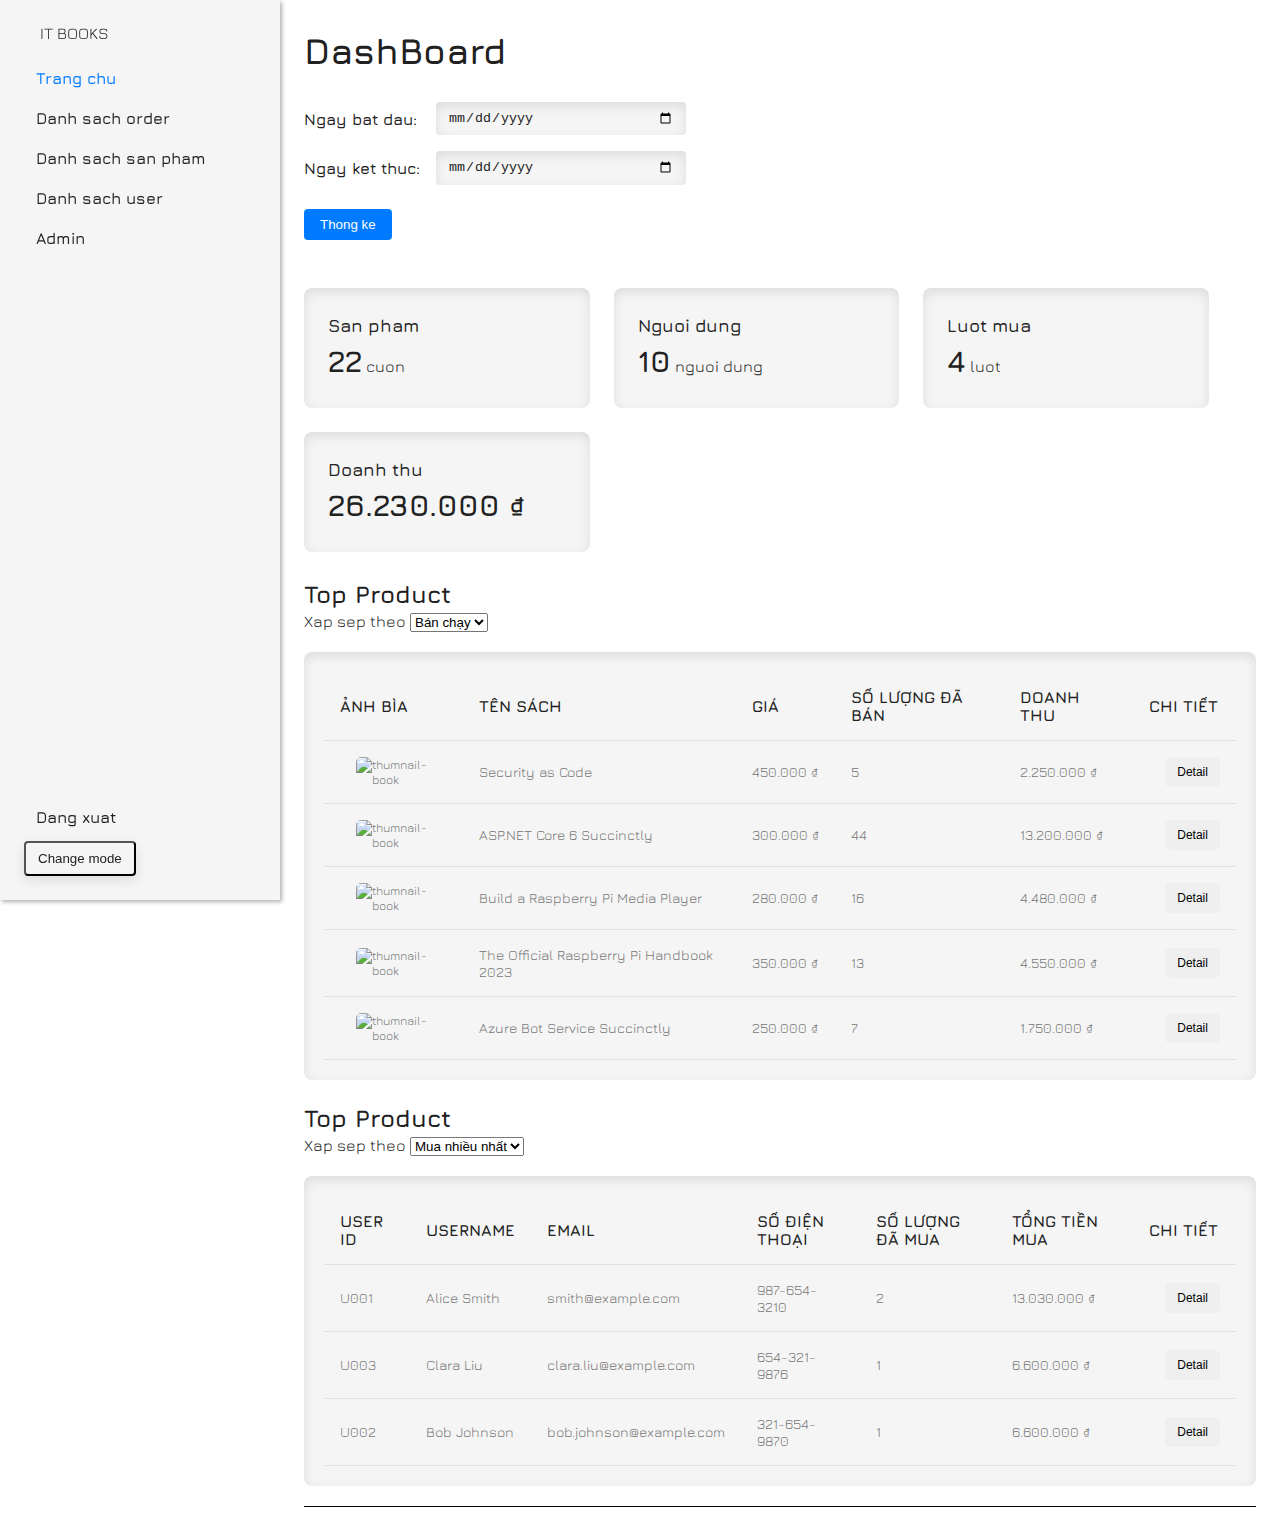
==== admin/admin.html @ 750b983a "init-code" ====
<!DOCTYPE html>
<html lang="en">
  <head>
    <meta charset="UTF-8" />
    <meta name="viewport" content="width=device-width, initial-scale=1.0" />
    <link
      rel="stylesheet"
      href="https://unicons.iconscout.com/release/v4.0.8/css/solid.css"
    />
    <link
      rel="stylesheet"
      href="https://unicons.iconscout.com/release/v4.0.8/css/line.css"
    />
    <link rel="stylesheet" href="../css/base.css" />
    <link rel="stylesheet" href="../css/admin.css" />
    <title>Document</title>
  </head>
  <body>
    <!-- ==================== APP START ==================== -->
    <div id="app">
      <div class="bg-overlay"></div>
      <!-- ==================== HEADER START ==================== -->
      <header id="header">
        <img src="../images/logo.png" alt="logo" />
        <button class="menu__btn">
          <i class="uis uis-bars"></i>
        </button>
      </header>
      <!-- ==================== HEADER END ==================== -->
      <!-- ==================== SIDEBAR START ==================== -->
      <div id="sidebar">
        <button class="close__menu">
          <i class="uis uis-multiply"></i>
        </button>
        <div id="sidebar__top">
          <div class="logo">
            <i class="uis uis-bars icon" id="btn__nav"></i>
            <span> IT BOOKS </span>
          </div>
          <ul class="nav">
            <li class="nav__link active__menu" data-page="home">
              <i class="uis uis-house-user icon"></i>
              <span class="h6-medium">Trang chu</span>
            </li>
            <li class="nav__link" data-page="order">
              <i class="uis uis-analytics icon"></i>
              <span class="h6-medium">Danh sach order</span>
            </li>
            <li class="nav__link" data-page="warehouse">
              <i class="uis uis-analytics icon"></i>
              <span class="h6-medium">Danh sach san pham</span>
            </li>
            <li class="nav__link" data-page="users">
              <i class="uis uis-analytics icon"></i>
              <span class="h6-medium">Danh sach user</span>
            </li>
            <li class="nav__link" data-page="admin">
              <i class="uis uis-analytics icon"></i>
              <span class="h6-medium">Admin</span>
            </li>
          </ul>
        </div>
        <div id="sidebar__bottom">
          <div id="logout" onclick="handleLogout()">
            <i class="uis uis-signout icon"></i>
            <span class="h6-medium">Dang xuat</span>
          </div>
          <button id="btn__mode">Change mode</button>
        </div>
      </div>
      <!-- ==================== SIDEBAR END ==================== -->
      <!-- ==================== CONTENT START ==================== -->
      <main id="content">
        <section class="page page__show" id="home">
          <h1 class="heading h1-bold">DashBoard</h1>
          <div class="time">
            <div class="input__date body-1">
              <label for="date__start">Ngay bat dau:</label>
              <input type="date" id="date__start" />
            </div>
            <div class="input__date body-1">
              <label for="date__end">Ngay ket thuc:</label>
              <input type="date" id="date__end" />
            </div>
            <button id="btn__stats" onclick="handleStats()">Thong ke</button>
          </div>
          <ul class="stats">
            <li class="stats__item" id="stats__product">
              <div class="bg__hover"></div>
              <p class="type h5-meidum">San pham</p>
              <span class="quantity h2-bold">9000</span>
              <span>cuon</span>
            </li>
            <li class="stats__item" id="stats__user">
              <div class="bg__hover"></div>
              <p class="type h5-meidum">Nguoi dung</p>
              <span class="quantity h2-bold">3000</span>
              <span>nguoi dung</span>
            </li>
            <li class="stats__item" id="stats__order">
              <div class="bg__hover"></div>
              <p class="type h5-meidum">Luot mua</p>
              <span class="quantity h2-bold">10000</span>
              <span>luot</span>
            </li>
            <li class="stats__item" id="stats__incom">
              <div class="bg__hover"></div>
              <p class="type h5-meidum">Doanh thu</p>
              <span class="quantity h2-bold"></span>
            </li>
          </ul>
          <div class="top__product">
            <h4 class="stats__heading h3-semi-bold">Top Product</h4>
            <div class="condition__compare">
              <label for="product__condition">Xap sep theo</label>
              <select name="product__condition" id="product__condition">
                <option value="buy__max">Bán chạy</option>
                <option value="buy__min">Bán ế</option>
              </select>
            </div>
            <div id="statistics__product" class="table__container">
              <table class="table">
                <thead class="table__head">
                  <tr class="table__row">
                    <th class="table__col">Ảnh bìa</th>
                    <th class="table__col">Tên sách</th>
                    <th class="table__col">Giá</th>
                    <th class="table__col">Số lượng đã bán</th>
                    <th class="table__col">Doanh thu</th>
                    <th class="table__col">Chi tiết</th>
                  </tr>
                </thead>
                <tbody class="table__body"></tbody>
              </table>
            </div>
          </div>
          <div class="top__user">
            <h4 class="stats__heading h3-semi-bold">Top Product</h4>
            <div class="user__compare">
              <label for="user__condition">Xap sep theo</label>
              <select name="user__condition" id="user__condition">
                <option value="buy__max">Mua nhiều nhất</option>
                <option value="buy__min">Mua ít nhất</option>
              </select>
            </div>
            <div id="statistics__user" class="table__container">
              <table class="table" id="table__user__top">
                <thead class="table__head">
                  <tr class="table__row">
                    <th class="table__col">User ID</th>
                    <th class="table__col">UserName</th>
                    <th class="table__col">Email</th>
                    <th class="table__col">Số điện thoại</th>
                    <th class="table__col">Số lượng đã mua</th>
                    <th class="table__col">Tổng tiền mua</th>
                    <th class="table__col">Chi tiết</th>
                  </tr>
                </thead>
                <tbody class="table__body"></tbody>
              </table>
            </div>
          </div>
          <!-- Modal List order -->
          <div class="box-overlay" id="product__stats__detail">
            <div class="box-model">
              <div class="box-container" id="product__stats__modal">
                <div class="content">
                  <div class="model__heading" id="order__heading">
                    <h2 class="model__heading h2-bold">Product Stats Detail</h2>
                    <button class="btn__close" id="order__close">
                      <i
                        class="uil uil-multiply body-1"
                        onclick="handleCloseProductStatsModal()"
                      ></i>
                    </button>
                  </div>
                  <div class="modal__form" id="product__stats__form">
                    <div>
                      <strong>ProductID:</strong
                      ><span id="product__stats__id"></span>
                    </div>
                    <div>
                      <strong>Tên sách: </strong
                      ><span id="product__stats__title"></span>
                    </div>

                    <div>
                      <strong>Đã bán:</strong>
                      <span id="product__stats__bought"></span>
                    </div>
                    <div>
                      <strong>Doanh thu:</strong>
                      <span id="product__stats__income"></span>
                    </div>
                    <div id="list__order">
                      <strong>List Order:</strong>
                      <div id="order__product" class="table__container">
                        <table class="table">
                          <thead class="table__head">
                            <tr class="table__row">
                              <th class="table__col">OrderID</th>
                              <th class="table__col">ProductID</th>
                              <th class="table__col">UserID</th>
                              <th class="table__col">Quantity</th>
                              <th class="table__col">Thành Tiền</th>
                            </tr>
                          </thead>
                          <tbody
                            class="table__body"
                            id="order__product__table"
                          ></tbody>
                        </table>
                      </div>
                    </div>
                  </div>
                </div>
              </div>
            </div>
          </div>

          <!-- Modal List order -->
          <div class="box-overlay" id="user__stats__detail">
            <div class="box-model">
              <div class="box-container" id="user__stats__modal">
                <div class="content">
                  <div class="model__heading" id="order__heading">
                    <h2 class="model__heading h2-bold">List Order Of User</h2>
                    <button class="btn__close" id="order__close">
                      <i
                        class="uil uil-multiply body-1"
                        onclick="handleCloseUserStatsModal()"
                      ></i>
                    </button>
                  </div>
                  <div id="order__user" class="table__container">
                    <table class="table">
                      <thead class="table__head">
                        <tr class="table__row">
                          <th class="table__col">OrderID</th>
                          <th class="table__col">ProductID</th>
                          <th class="table__col">UserID</th>
                          <th class="table__col">Quantity</th>
                          <th class="table__col">Thành Tiền</th>
                        </tr>
                      </thead>
                      <tbody
                        class="table__body"
                        id="order__user__table"
                      ></tbody>
                    </table>
                  </div>
                </div>
              </div>
            </div>
          </div>
        </section>
        <section class="page" id="order">
          <h1 class="heading h1-bold">Danh sach order</h1>
          <div id="order__actions" class="actions__component">
            <div class="action__search" id="order__search">
              <input type="text" placeholder="Nhap ten khach hang can search" />
              <button class="btn__search">
                <i class="uis uis-signout icon"></i>
              </button>
            </div>
          </div>
          <div id="order__filter">
            <button class="btn__filter">
              <i class="uil uil-filter"></i>
              <span class="body-2">filter</span>
            </button>
          </div>
          <div id="order__list" class="table__container">
            <table id="order__table" class="table">
              <thead class="table__head">
                <tr class="table__row">
                  <th class="table__col">Order</th>
                  <th class="table__col">Created</th>
                  <th class="table__col">From Vendor</th>
                  <th class="table__col">Status</th>
                  <th class="table__col">Action</th>
                  <th class="table__col">Submit/Cancel</th>
                </tr>
              </thead>
              <tbody class="table__body"></tbody>
            </table>
          </div>
          <!-- ORDER DETAIL -->
          <div class="box-overlay" id="order__modal">
            <div class="box-model">
              <div class="box-container" id="order__container">
                <div class="content">
                  <div class="model__heading" id="order__heading">
                    <h2 class="model__heading h2-bold">Order Detail</h2>
                    <button class="btn__close" id="order__close">
                      <i
                        class="uil uil-multiply body-1"
                        onclick="handleCloseOrderModal()"
                      ></i>
                    </button>
                  </div>
                  <div class="modal__form" id="order__form">
                    <div>
                      <strong>Order ID:</strong><span id="order__id"></span>
                    </div>
                    <div>
                      <strong>User ID:</strong><span id="user__id"></span>
                    </div>
                    <div>
                      <strong>From Vendor:</strong>
                      <span id="from__vendor"></span>
                    </div>
                    <div>
                      <strong>Status:</strong>
                      <select name="order__status" id="order__status">
                        <option value="Completed">Completed</option>
                        <option value="Pending">Pending</option>
                        <option value="Reject">Reject</option>
                      </select>
                    </div>
                    <div id="list__product">
                      <strong>List Product:</strong>
                      <ul class="list__product"></ul>
                    </div>
                    <div>
                      <strong>Tổng tiền</strong>
                      <p id="total__money"></p>
                    </div>
                    <div class="modal__submit">
                      <button class="btn__submit" onclick="submitUpdateOrder()">
                        Submit
                      </button>
                      <button
                        class="btn__submit"
                        onclick="handleCloseOrderModal()"
                      >
                        Cancel
                      </button>
                    </div>
                  </div>
                </div>
              </div>
            </div>
          </div>

          <!-- ORDER FILTER -->
          <div class="box-overlay" id="filter__modal">
            <div class="box-model">
              <div class="box-container">
                <div class="content">
                  <div class="model__heading" id="filter__heading">
                    <h2 class="model__heading h2-bold" id="filter__heading">
                      Order Filter
                    </h2>
                    <button class="btn__close" id="filter__close">
                      <i class="uil uil-multiply body-1"></i>
                    </button>
                  </div>
                  <div class="modal__form" id="filter__form">
                    <div class="modal__filter">
                      <label for="date__start">Date Start</label>
                      <input type="date" name="date__start" id="date__start" />
                    </div>
                    <div class="modal__filter">
                      <label for="date__end">Date End</label>
                      <input type="date" name="date__end" id="date__end" />
                    </div>
                    <div class="modal__filter">
                      <label for="order__address">Address</label>
                      <input
                        type="text"
                        name="order__address"
                        id="order__address"
                      />
                    </div>
                    <div class="modal__filter">
                      <label for="status__order">Status</label>
                      <select id="status__order">
                        <option value="Pending">Pending</option>
                        <option value="Complete">Complete</option>
                        <option value="Reject">Reject</option>
                      </select>
                    </div>
                  </div>
                  <div class="modal__submit">
                    <button
                      class="btn__submit body-2"
                      id="filter__submit"
                      onclick="handleOrderFilter()"
                    >
                      Submit
                    </button>
                    <button class="btn__submit body-2" id="filter__cancel">
                      Cancel
                    </button>
                  </div>
                </div>
              </div>
            </div>
          </div>

          <!-- ORDER ADD -->
          <!-- <div class="box-overlay" id="order__modal__add">
            <div class="box-model">
              <div class="box-container">
                <div class="content">
                  <div class="model__heading" id="filter__heading">
                    <h2 class="model__heading h2-bold" id="filter__heading">
                      Order Add
                    </h2>
                    <button class="btn__close" id="filter__close">
                      <i class="uil uil-multiply body-1"></i>
                    </button>
                  </div>
                  <div class="modal__submit">
                    <button
                      class="btn__submit body-2"
                      id="filter__submit"
                      onclick="handleOrderFilter()"
                    >
                      Submit
                    </button>
                    <button class="btn__submit body-2" id="filter__cancel">
                      Cancel
                    </button>
                  </div>
                </div>
              </div>
            </div>
          </div> -->
        </section>
        <section class="page" id="warehouse">
          <h1 class="heading h1-bold">Danh sach san pham</h1>
          <div id="warehouse__actions" class="actions__component">
            <div class="action__search" id="warehouse__search">
              <input type="text" placeholder="Nhap ten khach hang can search" />
              <button class="btn__search">
                <i class="uis uis-signout icon"></i>
              </button>
            </div>
            <div class="action__add" id="warehouse__add">
              <button
                class="btn__add body-2"
                onclick="handleOpenProductModalAdd()"
              >
                Them San pham +
              </button>
            </div>
          </div>
          <div id="warehouse__list" class="table__container">
            <table class="table">
              <thead class="table__head">
                <tr class="table__row">
                  <th class="table__col">Thumbnail</th>
                  <th class="table__col">Name</th>
                  <th class="table__col">Status</th>
                  <th class="table__col">Price</th>
                  <th class="table__col">Create at</th>
                  <th class="table__col">Action</th>
                </tr>
              </thead>
              <tbody class="table__body" id="warehouse__book"></tbody>
            </table>
          </div>
          <!-- Model Product Detail -->
          <div class="box-overlay" id="product__modal">
            <div class="box-model">
              <div class="box-container">
                <div class="content">
                  <div class="model__heading" id="product__heading">
                    <h2 class="model__heading h2-bold">Product detail</h2>
                    <button class="btn__close" id="product__close">
                      <i
                        class="uil uil-multiply body-1"
                        onclick="handleCloseProductModelDetail()"
                      ></i>
                    </button>
                  </div>
                  <div class="modal__form" id="product__form">
                    <div>
                      <strong>Book ID:</strong><span id="product__id"></span>
                    </div>
                    <div>
                      <strong>Title:</strong>
                      <input type="text" id="product__name" />
                    </div>
                    <div>
                      <strong>Price:</strong>
                      <input type="number" step="10000" id="product__price" />
                    </div>
                    <div>
                      <strong>Language:</strong>
                      <input type="text" id="product__language" />
                    </div>
                    <div>
                      <strong>Description:</strong>
                      <textarea
                        type="text"
                        id="product__description"
                        rows="5"
                        cols="35"
                      ></textarea>
                    </div>
                    <div>
                      <strong>Subject:</strong>
                      <input type="text" id="product__subject" />
                    </div>
                    <div>
                      <strong>Publication date :</strong>
                      <input type="date" id="product__publish" />
                    </div>
                    <div>
                      <strong>In stock:</strong>
                      <input type="number" id="product__stock" min="0" />
                    </div>
                    <div>
                      <strong>Created At:</strong>
                      <span id="product__created"></span>
                    </div>
                    <div class="modal__submit">
                      <button
                        class="btn__submit"
                        onclick="submitUpdateProduct()"
                      >
                        Submit
                      </button>
                      <button
                        class="btn__submit"
                        onclick="handleCloseProductModelDetail()"
                      >
                        Cancel
                      </button>
                    </div>
                  </div>
                </div>
              </div>
            </div>
          </div>

          <!-- Modal Add Product -->
          <div class="box-overlay" id="product__modal--add">
            <div class="box-model">
              <div class="box-container">
                <div class="content">
                  <div class="model__heading" id="product__heading">
                    <h2 class="model__heading h2-bold">Add new product</h2>
                    <button class="btn__close" id="product__close">
                      <i
                        class="uil uil-multiply body-1"
                        onclick="handleCloseProductModalAdd()"
                      ></i>
                    </button>
                  </div>
                  <div class="modal__form" id="product__form">
                    <div>
                      <strong>Images:</strong>
                      <input
                        type="file"
                        placeholder="Nhap productID"
                        id="product__img--add"
                      />
                    </div>
                    <div>
                      <strong>Title:</strong>
                      <input type="text" id="product__name--add" />
                    </div>
                    <div>
                      <strong>Price:</strong>
                      <input
                        type="number"
                        step="10000"
                        id="product__price--add"
                      />
                    </div>
                    <div>
                      <strong>Language:</strong>
                      <input type="text" id="product__language--add" />
                    </div>
                    <div>
                      <strong>Author:</strong>
                      <input type="text" id="product__author--add" />
                    </div>
                    <div>
                      <strong>Description:</strong>
                      <input type="text" id="product__description--add" />
                    </div>
                    <div>
                      <strong>Pages:</strong>
                      <input type="text" id="product__pages--add" />
                    </div>
                    <div>
                      <strong>Subject:</strong>
                      <input type="text" id="product__subject--add" />
                    </div>
                    <div>
                      <strong>Publication date :</strong>
                      <input type="date" id="product__publish--add" />
                    </div>
                    <div>
                      <strong>Genre:</strong>
                      <input type="text" id="product__genre--add" />
                    </div>
                    <div>
                      <strong>In stock:</strong>
                      <input type="number" id="product__stock--add" min="0" />
                    </div>
                    <div class="modal__submit">
                      <button class="btn__submit" onclick="submitNewProduct()">
                        Submit
                      </button>
                      <button
                        class="btn__submit"
                        onclick="handleCloseProductModalAdd()"
                      >
                        Cancel
                      </button>
                    </div>
                  </div>
                </div>
              </div>
            </div>
          </div>
        </section>
        <section class="page" id="users">
          <h1 class="heading h1-bold">Danh sach user</h1>
          <div id="users__actions" class="actions__component">
            <div class="action__search" id="users__search">
              <input type="text" placeholder="Nhap ten khach hang can search" />
              <button class="btn__search">
                <i class="uis uis-signout icon"></i>
              </button>
            </div>
            <div
              class="action__add"
              id="users__add"
              onclick="handleOpenUserModalAdd()"
            >
              <button class="btn__add body-2">Them nguoi dung +</button>
            </div>
          </div>
          <div class="table__container" id="user__list">
            <table id="user__table" class="table">
              <thead class="table__head">
                <tr class="table__row">
                  <th class="table__col">User ID</th>
                  <th class="table__col">Name</th>
                  <th class="table__col">Phone Number</th>
                  <th class="table__col">Address</th>
                  <th class="table__col">Status</th>
                  <th class="table__col">Action</th>
                </tr>
              </thead>
              <tbody class="table__body"></tbody>
            </table>
          </div>
          <!-- Modal User Detail -->
          <div class="box-overlay" id="user__modal">
            <div class="box-model">
              <div class="box-container">
                <div class="content">
                  <div class="model__heading" id="user__heading">
                    <h2 class="model__heading h2-bold" id="user__heading">
                      User Update
                    </h2>
                    <button class="btn__close" id="user__close">
                      <i
                        class="uil uil-multiply body-1"
                        onclick="handleCloseUserModal()"
                      ></i>
                    </button>
                  </div>
                  <div class="modal__form" id="user__form">
                    <div>
                      <strong>Name:</strong>
                      <input type="text" id="user__name" />
                    </div>
                    <div>
                      <strong>Phone Number:</strong>
                      <input type="text" id="user__phone" />
                    </div>
                    <div>
                      <strong>Email:</strong>
                      <input type="text" id="user__email" />
                    </div>
                    <div>
                      <strong>Address:</strong>
                      <input type="text" id="user__address" />
                    </div>
                    <div>
                      <strong>Account Creation Date:</strong>
                      <span id="user__created"></span>
                    </div>
                    <div>
                      <strong>Number of Orders:</strong>
                      <span id="user__orders"></span>
                    </div>
                    <div class="modal__submit">
                      <button class="btn__submit" onclick="submitUpdate()">
                        Submit
                      </button>
                      <button
                        class="btn__submit"
                        onclick="handleCloseUserModal()"
                      >
                        Cancel
                      </button>
                    </div>
                  </div>
                </div>
              </div>
            </div>
          </div>
          <!-- Modal User Add -->
          <div class="box-overlay" id="user__modal__add">
            <div class="box-model">
              <div class="box-container">
                <div class="content">
                  <div class="model__heading" id="user__heading__add">
                    <h2 class="model__heading h2-bold">User Update</h2>
                    <button class="btn__close" id="user__close__add">
                      <i
                        class="uil uil-multiply body-1"
                        onclick="handleCloseUserModalAdd()"
                      ></i>
                    </button>
                  </div>
                  <div class="modal__form" id="user__form__add">
                    <div>
                      <strong>Name:</strong>
                      <input type="text" id="user__name__add" />
                    </div>
                    <div>
                      <strong>Phone Number:</strong>
                      <input type="text" id="user__phone__add" />
                    </div>
                    <div>
                      <strong>Email:</strong>
                      <input type="text" id="user__email__add" />
                    </div>
                    <div>
                      <strong>Password:</strong>
                      <input type="password" id="user__email__add" />
                    </div>
                    <div>
                      <strong>Address:</strong>
                      <input type="text" id="user__address__add" />
                    </div>
                    <div class="modal__submit">
                      <button class="btn__submit" onclick="createNewUser()">
                        Submit
                      </button>
                      <button
                        class="btn__submit"
                        onclick="handleCloseUserModal()"
                      >
                        Cancel
                      </button>
                    </div>
                  </div>
                </div>
              </div>
            </div>
          </div>
        </section>
        <section class="page" id="admin">
          <div class="info__admin">
            <h1 class="heading__admin">Thong tin admin</h1>
            <div class="info__field">
              <label for="admin__name">Name</label>
              <input type="text" id="admin__name" />
            </div>
            <div class="info__field">
              <label for="admin__email">Email</label>
              <input type="text" id="admin__email" />
            </div>
            <div class="info__field">
              <label for="admin__address">Address</label>
              <input type="text" id="admin__address" />
            </div>
            <div class="info__field">
              <label for="admin__password">Password</label>
              <input type="text" id="admin__password" />
            </div>
          </div>
        </section>
      </main>
      <!-- ==================== CONTENT END ==================== -->
    </div>
    <!-- ==================== APP END ==================== -->
    <script src="../js/admin.js"></script>
  </body>
</html>
---- css/base.css ----
/* ------------ IMPORT FONT ---------- */
@import url("https://fonts.googleapis.com/css2?family=Jura:wght@300..700&display=swap");

/* ------------ RESET CSS ---------- */
* {
  margin: 0;
  padding: 0;
  box-sizing: border-box;
}

/* ------------ DEFINED GLOBAL VARIABLE ---------- */
:root {
  /* Color */
  --priamry-color: #007bff;
  --secondary-color: #ffb74d;
  --main-background: #ffffff;
  --suface-background: #f5f5f5;
  --bg-overlay: rgba(0, 0, 0, 0.3);
  /* Text */
  --text-primary-color: #212121;
  --text-secondary-color: #757575;
  /* Button */
  --button-text-color: #ffffff;
  --button-color: #007bff;
  /* Spacing */
  --gap-base: 24px;
  --gap-xs: 8px;
  --gap-sm: 12px;
  --gap-lg: 16px;
  --gap-xl: 20px;
  /* Size */
  --max-width: 1180px;
  /* Border */
  --border-color: #e0e0e0;

  --shadown: 0 4 4 0 rgba(0, 0, 0, 0.3);
  --shadown-table: 0px 4px 12px rgba(0, 0, 0, 0.1);
  --shadown-card: 0px 4px 12px rgba(0, 0, 0, 0.1);
  --header: rgb(253, 168, 182);
}

.dark {
  --priamry-color: #0056b3;
  --secondary-color: #f57c00;
  --main-background: #121212;
  --suface-background: #1e1e1e;
  --bg-overlay: rgba(255, 255, 255, 0.3);
  --text-primary-color: #e0e0e0;
  --text-secondary-color: #bdbdbd;
  --button-color: #007bff;
  /* Border */
  --border-color: #383838;
  --shadown-card: 0px 4px 12px rgba(255, 255, 255, 0.1);
  --header: rgb(207, 55, 80);
}

/* ------------ BASE CSS FOR WEBSITE ---------- */
body {
  font-family: "Jura", sans-serif;
  font-optical-sizing: auto;
  font-weight: 400;
  font-style: normal;
}

/* ------------ DEFINED GLOBAL CLASS ---------- */

/* 
  Font weight
  bold: 800
  semi-bold: 700
  medium: 600
  regular: 500
  light: 400
*/

.title-bold {
  font-size: 48px;
  line-height: 72px;
  letter-spacing: 0;
  font-weight: 800;
}

.h1-bold {
  font-size: 36px;
  line-height: 54px;
  letter-spacing: 0;
  font-weight: 800;
}

.h2-bold {
  font-size: 30px;
  line-height: 45px;
  letter-spacing: 0;
  font-weight: 800;
}

.h3-semi-bold {
  font-size: 24px;
  line-height: 36px;
  letter-spacing: 0;
  font-weight: 700;
}

.h4-semi-bold {
  font-size: 20px;
  line-height: 30px;
  letter-spacing: 0;
  font-weight: 700;
}

.h5-meidum {
  font-size: 18px;
  line-height: 27px;
  letter-spacing: 0;
  font-weight: 600;
}

.h6-medium {
  font-size: 16px;
  line-height: 24px;
  letter-spacing: 0;
  font-weight: 600;
}

.body-1 {
  font-size: 16px;
  line-height: 24px;
  letter-spacing: 0;
  font-weight: 600;
}

.body-2 {
  font-size: 14px;
  line-height: 21px;
  letter-spacing: 0;
  font-weight: 600;
}

.subtitle-1 {
  font-size: 14px;
  line-height: 21px;
  letter-spacing: 0;
  font-weight: 600;
}

.subtitle-2 {
  font-size: 12px;
  line-height: 18px;
  letter-spacing: 0;
  font-weight: 600;
}

.caption-1 {
  font-size: 12px;
  line-height: 18px;
  letter-spacing: 0;
  font-weight: 500;
}

.caption-2 {
  font-size: 10px;
  line-height: 15px;
  letter-spacing: 0;
  font-weight: 500;
}
---- css/admin.css ----
/* ------------ STYLE CSS OF ADMIN PAGE ---------- */
#app {
  width: 100%;
  background-color: var(--main-background);
}

#app .bg-overlay {
  width: 100vw;
  height: 100vh;
  background: rgba(0, 0, 0, 0.2);
  position: fixed;
  top: 0;
  left: 0;
  right: 0;
  bottom: 0;
  z-index: 30;
  display: none;
}

/* ------------ STYLE CSS OF SIDEBAR ---------- */
#header {
  display: none;
  height: 60px;
  width: 100%;
  position: fixed;
  top: 0;
  left: 0;
  background-color: var(--main-background);
  box-shadow: var(--shadown-card);
  padding: 12px;
  justify-content: space-between;
  align-items: center;
  z-index: 20;
}

#header img {
  height: 100px;
  object-fit: cover;
}

#header .menu__btn {
  height: 100%;
  border: none;
  outline: none;
  display: flex;
  justify-content: center;
  align-items: center;
  background-color: transparent;
  width: 60px;
  cursor: pointer;
}

#header .menu__btn i {
  font-size: 30px;
}
/* ------------ STYLE CSS OF SIDEBAR ---------- */
#app #sidebar {
  width: 280px;
  height: 100vh;
  background-color: var(--suface-background);
  position: fixed;
  top: 0;
  bottom: 0;
  left: 0;
  box-shadow: 2px 2px 4px 0 rgba(0, 0, 0, 0.3);
  padding: var(--gap-base);
  overflow: hidden;
  transition: all 0.3s linear;
  white-space: nowrap;
  display: flex;
  flex-direction: column;
  justify-content: space-between;
  z-index: 40;
}

#sidebar .close__menu {
  width: 60px;
  height: 60px;
  position: absolute;
  top: 0;
  right: 0;
  display: none;
  justify-content: center;
  align-items: center;
  background: transparent;
  font-size: 25px;
  border: none;
  outline: none;
  color: var(--text-primary-color);
}

#sidebar #sidebar__top .logo {
  display: flex;
  justify-content: start;
  align-items: center;
  flex-wrap: nowrap;
  gap: var(--gap-lg);
  margin-bottom: var(--gap-base);
  overflow: hidden;
}

#sidebar #sidebar__top .logo span {
  color: var(--text-primary-color);
}

#sidebar #sidebar__top .logo i {
  font-size: 30px;
  cursor: pointer;
}

#sidebar #sidebar__top .nav {
  list-style: none;
}

#sidebar #sidebar__top .nav .nav__link {
  cursor: pointer;
  margin-bottom: var(--gap-lg);
  display: flex;
  justify-content: start;
  align-items: end;
  gap: var(--gap-sm);
  flex-wrap: nowrap;
  overflow: hidden;
  color: var(--text-primary-color);
}

#sidebar #sidebar__top .nav .nav__link:hover {
  color: var(--priamry-color);
  font-weight: 900;
}

#logout {
  display: flex;
  justify-items: start;
  align-items: center;
  gap: 12px;
  cursor: pointer;
  margin-bottom: 12px;
  color: var(--text-primary-color);
}

#btn__mode {
  padding: 8px 12px;
  color: var(--text-primary-color);
  cursor: pointer;
  border-radius: 4px;
  background-color: var(--suface-background);
  box-shadow: var(--shadown-card);
}

/* #sidebar #sidebar__top .nav .nav__link span {
  color: var(--text-primary-color);
} */

/* ------------ STYLE CSS OF CONTENT ---------- */
#app #content {
  margin-left: 280px;
  width: calc(100% - 280px);
  padding: var(--gap-base);
  transition: all 0.3s linear;
  background-color: var(--main-background);
}

#content .page {
  width: 100%;
  min-height: calc(100vh - var(--gap-base));
  height: max-content;
  border-bottom: 1px solid #000;
  display: none;
}

/* --------- SECTION HOME CSS ---------- */
#content #home {
}

#home .time .input__date {
  display: flex;
  justify-content: start;
  align-items: center;
  height: max-content;
}

#home .time .input__date input {
  color: var(--text-primary-color);
}

#home .time {
  margin: var(--gap-base) 0;
}

#home .time #btn__stats {
  background-color: var(--priamry-color);
  color: white;
  padding: 8px 16px;
  border: none;
  border-radius: 4px;
  margin: var(--gap-base) 0;
  cursor: pointer;
  transition: all 0.5s linear;
}

#home .time #btn__stats:hover {
  box-shadow: var(--shadown-card);
  transform: translate(-2px, -2px);
  transition: all 0.2s ease-in;
}

#home .time .input__date:first-child {
  margin-bottom: var(--gap-lg);
}

#home .time .input__date label {
  min-width: 12ch;
  color: var(--text-primary-color);
}

#home .time .input__date input {
  padding: 8px 12px;
  width: 250px;
  box-shadow: inset var(--shadown-card);
  border-radius: 4px;
  border: none;
  background-color: var(--suface-background);
  cursor: pointer;
}

#content #home .stats {
  height: fit-content;
  list-style: none;
  display: flex;
  flex-wrap: wrap;
  justify-content: start;
  gap: var(--gap-base);
  margin: var(--gap-base) 0;
}

#home .stats .stats__item {
  width: 30%;
  background-color: var(--suface-background);
  color: var(--text-primary-color);
  border-radius: 8px;
  padding: var(--gap-base);
  box-shadow: var(--shadown-card);
  position: relative;
  overflow: hidden;
  cursor: pointer;
  box-shadow: inset var(--shadown-card);
}

#home .stats .stats__item .bg__hover {
  position: absolute;
  top: 0;
  left: 0;
  width: 0;
  height: 100%;
  z-index: 0;
  background-color: var(--priamry-color);
  transition: all 0.3s linear;
}

#home .stats .stats__item > * {
  position: relative;
  z-index: 1;
}

#home .stats .stats__item:hover {
  color: #fff;
}

#home .stats .stats__item:hover > .bg__hover {
  width: 100%;
  transition: all 0.3s linear;
}

#home .top__product .stats__heading,
#home .top__user .stats__heading {
  color: var(--text-primary-color);
}

#home .top__product .condition__compare label,
#home .top__user .user__compare label {
  color: var(--text-primary-color);
}

#list__order {
  display: flex;
  flex-direction: column;
}

#product__stats__modal {
  overflow-y: scroll;
}

@media screen and (max-width: 600px) {
  #home .stats .stats__item {
    width: 100%;
  }
}

/* --------- SECTION ORDER CSS ---------- */

#order #order__filter {
  margin: var(--gap-base) 0;
}

#order #order__filter .btn__filter {
  padding: 8px 12px;
  width: max-content;
  height: 40px;
  border: none;
  outline: none;
  background-color: var(--suface-background);
  border-radius: var(--gap-xs);
  display: flex;
  align-items: center;
  justify-content: center;
  gap: var(--gap-xs);
  cursor: pointer;
  color: var(--text-primary-color);
}

#order #order__filter .btn__filter span {
  font-weight: 500 !important;
}

/* OREDER LIST CSS */

/* Status Badge */
.order__list .order__table .status {
  display: inline-block;
  padding: 5px 10px;
  border-radius: 12px;
  font-size: 12px;
  color: white;
  text-align: center;
}

.order__list .order__table .status.pending {
  background-color: #f7a35c;
}

.order__list .order__table .status.complete {
  background-color: #6cba81;
}

.order__list .order__table .status.cancel {
  background-color: #aa82f1;
}

/* ORDER DETAIL CSS */
.modal {
  display: none;
  position: fixed;
  z-index: 999;
  left: 0;
  top: 0;
  width: 100%;
  height: 100%;
  background-color: rgba(0, 0, 0, 0.5);
  justify-content: center;
  align-items: center;
}

.modal-content {
  background-color: #fff;
  padding: 20px;
  border-radius: 8px;
  width: 400px;
  max-width: 90%;
  box-shadow: 0px 4px 12px rgba(0, 0, 0, 0.2);
}

.close {
  color: #aaa;
  float: right;
  font-size: 24px;
  font-weight: bold;
  cursor: pointer;
}

.close:hover,
.close:focus {
  color: #000;
}

.modal h2 {
  margin-top: 0;
}

.modal p {
  margin: 10px 0;
}

/* Status Badge */
.status {
  display: inline-block;
  padding: 5px 10px;
  border-radius: 12px;
  font-size: 12px;
  color: white;
  text-align: center;
}

.status.pending {
  background-color: #f7a35c;
}

.status.complete {
  background-color: #6cba81;
}

.status.partially-received {
  background-color: #aa82f1;
}

/* --------- SECTION WAREHOUSE CSS ---------- */
#content #warehouse {
}

#warehouse #warehouse__list {
}

#warehouse #warehouse__list .table__col img {
  height: 80px;
  object-fit: cover;
}

/* --------- SECTION USERS CSS ---------- */
/* --------- SECTION ADMIN CSS ---------- */
#admin {
}

#admin .heading__admin {
  color: var(--text-primary-color);
  margin-bottom: var(--gap-base);
}

.info__admin .info__field {
  color: var(--text-primary-color);
  display: flex;
  align-items: center;
  justify-content: start;
  margin-bottom: 20px;
}

.info__field label {
  width: 10ch;
}

.info__field input {
  padding: 4px 12px;
  border: none;
}

/* --------- CLASS GLOBAL ---------- */

.active__menu {
  color: var(--priamry-color) !important;
}
.open__sidebar {
  width: 80px !important;
}

.open__content {
  width: calc(100% - 80px) !important;
  margin-left: 80px !important;
}

.icon {
  font-size: 30px;
  color: inherit;
}

.open__filter {
  top: 0 !important;
}

.page__show {
  display: block !important;
}

.page__hidden {
  display: none;
}

/* --------- CSS FOR COMPONENT ---------- */

/* HEADING */

.heading {
  color: var(--text-primary-color);
}

/* TABLE */

.table__container {
  width: 100%;
  margin: 20px auto;
  padding: 20px;
  background-color: var(--suface-background);
  border-radius: 8px;
  box-shadow: inset var(--shadown-table);
}

.table__container .table {
  width: 100%;
  border-collapse: collapse;
  overflow: hidden;
  background-color: transparent;
}

.table .table__head {
  background-color: var(--suface-background);
}

.table .table__row,
.table .table__col {
  padding: var(--gap-lg);
  text-align: left;
  border-bottom: 1px solid var(--border-color);
}

.table .table__head .table__col {
  color: var(--text-primary-color);
  text-transform: uppercase;
}

.table .table__body .table__col {
  font-size: 14px;
  color: var(--text-secondary-color);
}

.table button {
  padding: 8px 12px;
  border: none;
  border-radius: 5px;
  cursor: pointer;
  font-size: 12px;
  margin-left: var(--gap-lg);
}

.table img {
  height: 100px;
  border: none;
  border-radius: 5px;
  cursor: pointer;
  font-size: 12px;
  margin-left: var(--gap-lg);
}

.table button:hover {
  transition: all 0.2s linear;
  background-color: var(--priamry-color);
}

@media only screen and (max-width: 1024px) {
  #app #sidebar {
    position: fixed;
    top: 0;
    left: -110%;
    bottom: 0;
    z-index: 30;
  }
  #app #content {
    margin: 60px 0 0;
    width: 100%;
  }
  .open__content {
    width: 100% !important;
    margin-left: 0 !important ;
  }
  .table__container {
    padding: 0;
  }

  .table .table__head {
    display: none;
  }
  .table .table__row,
  .table .table__col {
    display: block;
    border-bottom: none;
  }

  .table .table__row {
    border-bottom: 1px solid var(--border-color);
  }

  .table .table__col {
    display: flex;
    justify-content: start;
    align-items: center;
  }

  .table .table__col::before {
    content: attr(data-cell);
    width: 15ch;
  }
  .open__sidebar {
    width: 280px !important;
  }
}

/* Atcion component */

.actions__component {
  width: 100%;
  height: 40px;
  display: flex;
  align-items: center;
  justify-content: space-between;
}

.actions__component .action__search {
  display: flex;
  align-items: center;
  max-width: 400px;
  width: 100%;
  height: 100%;
  background-color: var(--suface-background);
  border-radius: var(--gap-xs);
  overflow: hidden;
  transition: all 0.2s linear;
}

.actions__component .action__search:hover {
  transition: all 0.2s linear;
  box-shadow: inset var(--shadown-table);
}

.actions__component .action__search input {
  flex: 1;
  height: 100%;
  padding: 8px 12px;
  outline: none;
  border: none;
  background-color: transparent;
}

.actions__component .action__search .btn__search {
  width: 60px;
  height: 100%;
  cursor: pointer;
  outline: none;
  border: none;
  background-color: var(--priamry-color);
  color: #fff;
}

.actions__component .action__add {
  height: 100%;
}

.actions__component .action__add .btn__add {
  width: max-content;
  height: 100%;
  border-radius: var(--gap-xs);
  outline: none;
  border: none;
  cursor: pointer;
  background-color: var(--priamry-color);
  color: #fff;
  font-weight: 500 !important;
  display: flex;
  justify-content: center;
  align-items: center;
  gap: var(--gap-xs);
  padding: 8px 12px;
}

/* Modal */
.box-overlay {
  position: fixed;
  top: -110%;
  left: 0;
  z-index: 50;
  width: 100%;
  height: 100vh;
  background: rgba(0, 0, 0, 0.3);
  transition: all 0.3s ease-in;
  /* display: none; */
}

.box-overlay .box-model {
  width: 100%;
  height: 100%;
  background-color: transparent;
  display: flex;
  justify-content: center;
  align-items: center;
}

.box-model .box-container {
  max-width: 800px;
  width: 90%;
  max-height: 600px;
  height: 100%;
  border-radius: 8px;
  background-color: var(--suface-background);
  padding: 16px;
  overflow: hidden;
  color: var(--text-primary-color);
}

.box-container .content .model__heading {
  display: flex;
  justify-content: space-between;
  align-items: start;
}

.box-container .content .model__heading button {
  background: transparent;
  display: flex;
  justify-content: center;
  align-items: center;
  font-size: 20px;
  border: none;
  outline: none;
  height: auto;
  width: 60px;
  cursor: pointer;
}

.box-container .content {
  background-color: transparent;
}

.box-container .content .modal__form div {
  display: flex;
  justify-content: start;
  margin-bottom: var(--gap-sm);
}

.box-container .content .modal__form div strong {
  display: inline-block;
  min-width: 20ch;
}

.box-container .content .modal__form div input {
  display: inline-block;
  padding: 8px 12px;
  max-width: 300px;
  flex: 1;
  height: max-content;
  border-radius: 4px;
  border: none;
  box-shadow: var(--shadown-card);
}

.box-container .content .modal__submit {
  display: flex;
  justify-content: start;
  align-items: center;
  gap: var(--gap-lg);
}

.box-container .content .modal__submit .btn__submit {
  min-width: 60px;
  padding: 8px 16px;
  width: max-content;
  height: max-content;
  border: none;
  outline: none;
  cursor: pointer;
  background-color: var(--priamry-color);
  color: #fff;
  border-radius: 8px;
}
/* Modal filter */
#filter__modal .content {
  color: var(--text-primary-color);
}
#filter__modal .content #filter__heading {
  width: 100%;
  height: max-content;
  display: flex;
  justify-content: space-between;
  align-self: center;
  margin-bottom: var(--gap-lg);
}

#filter__modal #filter__heading #filter__close {
  background-color: transparent;
  cursor: pointer;
  border: none;
  outline: none;
  height: 40px;
  color: var(--text-primary-color);
}

#filter__modal #filter__form {
  margin-bottom: var(--gap-lg);
}

#filter__modal #filter__form .modal__filter {
  display: flex;
  justify-content: start;
  align-items: center;
  margin-bottom: var(--gap-sm);
}

#filter__form .modal__filter label {
  min-width: 15ch;
}

/* Order detail */

#order__form .list__product {
  list-style: none;
}

#order__form .list__product .product__item {
  height: max-content;
  display: flex;
  justify-content: start;
  gap: var(--gap-base);
  margin: var(--gap-lg) 0;
}

#order__form .list__product .product__item img {
  height: 70px;
  object-fit: cover;
}

#order__form .list__product .product__info {
  display: flex;
  flex-direction: column;
  min-width: 300px;
  color: var(--text-primary-color);
}

#order__form .list__product .product__info p::before {
  display: inline-block;
  content: attr(data-lable);
  width: 15ch;
}

#order__form .list__product .product__item button {
  width: 28px;
  height: 28px;
  background: transparent;
  color: var(--text-primary-color);
  cursor: pointer;
  box-shadow: var(--shadown-card);
  border: none;
  border-radius: 4px;
}

#order__form .list__product .product__item button i {
  color: var(--text-primary-color);
}

#order__form .list__product .product__item #order__modal #order__container {
  overflow-y: scroll;
  overflow-x: hidden;
}

.box-model .box-container#order__container {
  overflow-y: scroll;
  overflow-x: hidden;
}

#message__not__found {
  color: var(--text-primary-color);
  padding: var(--gap-base) 0;
  text-align: center;
}

@media only screen and (max-width: 1024px) {
  #header {
    display: flex;
  }
  #sidebar #sidebar__top .logo i {
    display: none;
  }
  #app #sidebar .close__menu {
    display: flex !important;
  }
}

@media only screen and (max-width: 600px) {
  #order__form .list__product .product__item {
    flex-direction: column;
    align-items: start;
    gap: 0;
  }
  .box-container .content .modal__form div {
    flex-direction: column;
    gap: var(--gap-lg);
  }
  .box-container .content .modal__submit {
    flex-direction: row !important;
  }
  #filter__modal #filter__form .modal__filter {
    align-items: start;
  }
}
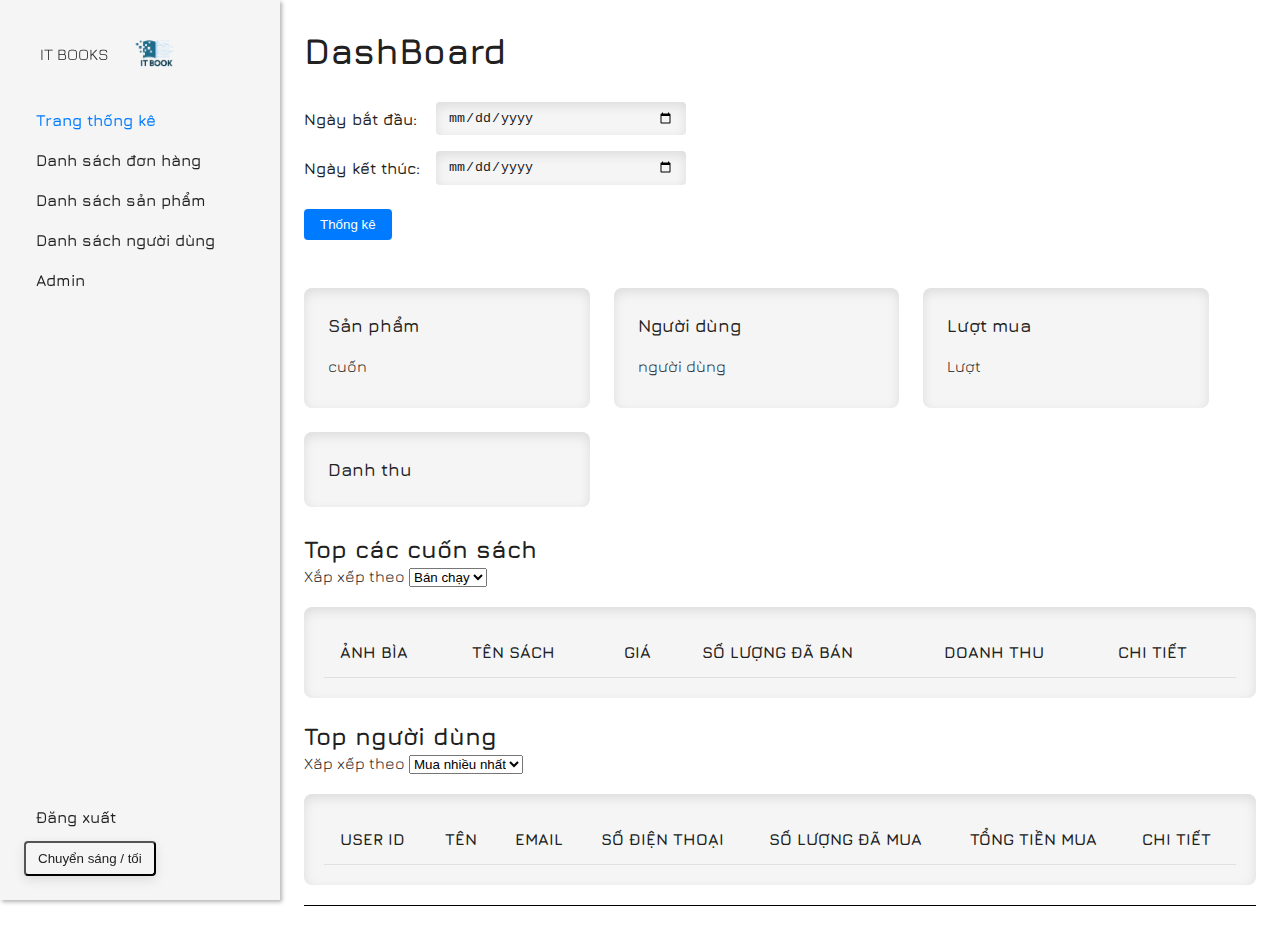
==== commit 5a7beb69: "init-2" ====
--- a/admin/admin.html
+++ b/admin/admin.html
@@ -13,7 +13,7 @@
     />
     <link rel="stylesheet" href="../css/base.css" />
     <link rel="stylesheet" href="../css/admin.css" />
-    <title>Document</title>
+    <title>IT Book</title>
   </head>
   <body>
     <!-- ==================== APP START ==================== -->
@@ -36,26 +36,27 @@
           <div class="logo">
             <i class="uis uis-bars icon" id="btn__nav"></i>
             <span> IT BOOKS </span>
+            <img src="../images/logo.png" alt="logo" />
           </div>
           <ul class="nav">
             <li class="nav__link active__menu" data-page="home">
-              <i class="uis uis-house-user icon"></i>
-              <span class="h6-medium">Trang chu</span>
+              <i class="uis uis-analytics icon"></i>
+              <span class="h6-medium">Trang thống kê</span>
             </li>
             <li class="nav__link" data-page="order">
-              <i class="uis uis-analytics icon"></i>
-              <span class="h6-medium">Danh sach order</span>
+              <i class="uil uil-invoice icon"></i>
+              <span class="h6-medium">Danh sách đơn hàng</span>
             </li>
             <li class="nav__link" data-page="warehouse">
-              <i class="uis uis-analytics icon"></i>
-              <span class="h6-medium">Danh sach san pham</span>
+              <i class="uil uil-database icon"></i>
+              <span class="h6-medium">Danh sách sản phẩm</span>
             </li>
             <li class="nav__link" data-page="users">
-              <i class="uis uis-analytics icon"></i>
-              <span class="h6-medium">Danh sach user</span>
+              <i class="uil uil-users-alt icon"></i>
+              <span class="h6-medium">Danh sách người dùng</span>
             </li>
             <li class="nav__link" data-page="admin">
-              <i class="uis uis-analytics icon"></i>
+              <i class="uil uil-user icon"></i>
               <span class="h6-medium">Admin</span>
             </li>
           </ul>
@@ -63,9 +64,9 @@
         <div id="sidebar__bottom">
           <div id="logout" onclick="handleLogout()">
             <i class="uis uis-signout icon"></i>
-            <span class="h6-medium">Dang xuat</span>
-          </div>
-          <button id="btn__mode">Change mode</button>
+            <span class="h6-medium">Đăng xuất</span>
+          </div>
+          <button id="btn__mode">Chuyển sáng / tối</button>
         </div>
       </div>
       <!-- ==================== SIDEBAR END ==================== -->
@@ -75,44 +76,44 @@
           <h1 class="heading h1-bold">DashBoard</h1>
           <div class="time">
             <div class="input__date body-1">
-              <label for="date__start">Ngay bat dau:</label>
+              <label for="date__start">Ngày bắt đầu:</label>
               <input type="date" id="date__start" />
             </div>
             <div class="input__date body-1">
-              <label for="date__end">Ngay ket thuc:</label>
+              <label for="date__end">Ngày kết thúc:</label>
               <input type="date" id="date__end" />
             </div>
-            <button id="btn__stats" onclick="handleStats()">Thong ke</button>
+            <button id="btn__stats" onclick="handleStats()">Thống kê</button>
           </div>
           <ul class="stats">
             <li class="stats__item" id="stats__product">
               <div class="bg__hover"></div>
-              <p class="type h5-meidum">San pham</p>
-              <span class="quantity h2-bold">9000</span>
-              <span>cuon</span>
+              <p class="type h5-meidum">Sản phẩm</p>
+              <span class="quantity h2-bold"></span>
+              <span>cuốn</span>
             </li>
             <li class="stats__item" id="stats__user">
               <div class="bg__hover"></div>
-              <p class="type h5-meidum">Nguoi dung</p>
-              <span class="quantity h2-bold">3000</span>
-              <span>nguoi dung</span>
+              <p class="type h5-meidum">Người dùng</p>
+              <span class="quantity h2-bold"></span>
+              <span>người dùng</span>
             </li>
             <li class="stats__item" id="stats__order">
               <div class="bg__hover"></div>
-              <p class="type h5-meidum">Luot mua</p>
-              <span class="quantity h2-bold">10000</span>
-              <span>luot</span>
+              <p class="type h5-meidum">Lượt mua</p>
+              <span class="quantity h2-bold"></span>
+              <span>Lượt</span>
             </li>
             <li class="stats__item" id="stats__incom">
               <div class="bg__hover"></div>
-              <p class="type h5-meidum">Doanh thu</p>
+              <p class="type h5-meidum">Danh thu</p>
               <span class="quantity h2-bold"></span>
             </li>
           </ul>
           <div class="top__product">
-            <h4 class="stats__heading h3-semi-bold">Top Product</h4>
+            <h4 class="stats__heading h3-semi-bold">Top các cuốn sách</h4>
             <div class="condition__compare">
-              <label for="product__condition">Xap sep theo</label>
+              <label for="product__condition">Xắp xếp theo</label>
               <select name="product__condition" id="product__condition">
                 <option value="buy__max">Bán chạy</option>
                 <option value="buy__min">Bán ế</option>
@@ -135,9 +136,9 @@
             </div>
           </div>
           <div class="top__user">
-            <h4 class="stats__heading h3-semi-bold">Top Product</h4>
+            <h4 class="stats__heading h3-semi-bold">Top người dùng</h4>
             <div class="user__compare">
-              <label for="user__condition">Xap sep theo</label>
+              <label for="user__condition">Xăp xếp theo</label>
               <select name="user__condition" id="user__condition">
                 <option value="buy__max">Mua nhiều nhất</option>
                 <option value="buy__min">Mua ít nhất</option>
@@ -148,7 +149,7 @@
                 <thead class="table__head">
                   <tr class="table__row">
                     <th class="table__col">User ID</th>
-                    <th class="table__col">UserName</th>
+                    <th class="table__col">Tên</th>
                     <th class="table__col">Email</th>
                     <th class="table__col">Số điện thoại</th>
                     <th class="table__col">Số lượng đã mua</th>
@@ -166,7 +167,9 @@
               <div class="box-container" id="product__stats__modal">
                 <div class="content">
                   <div class="model__heading" id="order__heading">
-                    <h2 class="model__heading h2-bold">Product Stats Detail</h2>
+                    <h2 class="model__heading h2-bold">
+                      Chi tiết thống kê sản phẩm
+                    </h2>
                     <button class="btn__close" id="order__close">
                       <i
                         class="uil uil-multiply body-1"
@@ -176,7 +179,7 @@
                   </div>
                   <div class="modal__form" id="product__stats__form">
                     <div>
-                      <strong>ProductID:</strong
+                      <strong>ID sách:</strong
                       ><span id="product__stats__id"></span>
                     </div>
                     <div>
@@ -193,16 +196,16 @@
                       <span id="product__stats__income"></span>
                     </div>
                     <div id="list__order">
-                      <strong>List Order:</strong>
+                      <strong>Danh sách đơn hàng:</strong>
                       <div id="order__product" class="table__container">
                         <table class="table">
                           <thead class="table__head">
                             <tr class="table__row">
-                              <th class="table__col">OrderID</th>
-                              <th class="table__col">ProductID</th>
-                              <th class="table__col">UserID</th>
-                              <th class="table__col">Quantity</th>
+                              <th class="table__col">ID đơn hàng</th>
+                              <th class="table__col">ID người dùng</th>
+                              <th class="table__col">Số lượng</th>
                               <th class="table__col">Thành Tiền</th>
+                              <th class="table__col">Chi tiết</th>
                             </tr>
                           </thead>
                           <tbody
@@ -224,7 +227,9 @@
               <div class="box-container" id="user__stats__modal">
                 <div class="content">
                   <div class="model__heading" id="order__heading">
-                    <h2 class="model__heading h2-bold">List Order Of User</h2>
+                    <h2 class="model__heading h2-bold">
+                      Danh sách đơn hàng của người dùng
+                    </h2>
                     <button class="btn__close" id="order__close">
                       <i
                         class="uil uil-multiply body-1"
@@ -236,11 +241,12 @@
                     <table class="table">
                       <thead class="table__head">
                         <tr class="table__row">
-                          <th class="table__col">OrderID</th>
-                          <th class="table__col">ProductID</th>
-                          <th class="table__col">UserID</th>
-                          <th class="table__col">Quantity</th>
+                          <th class="table__col">ID đơn hàng</th>
+                          <th class="table__col">Ngày tạo</th>
+                          <!-- <th class="table__col">ID người dùng</th> -->
+                          <th class="table__col">Số lượng</th>
                           <th class="table__col">Thành Tiền</th>
+                          <th class="table__col">Chi tiết</th>
                         </tr>
                       </thead>
                       <tbody
@@ -255,7 +261,7 @@
           </div>
         </section>
         <section class="page" id="order">
-          <h1 class="heading h1-bold">Danh sach order</h1>
+          <h1 class="heading h1-bold">Danh sách đơn hàng</h1>
           <div id="order__actions" class="actions__component">
             <div class="action__search" id="order__search">
               <input type="text" placeholder="Nhap ten khach hang can search" />
@@ -267,80 +273,23 @@
           <div id="order__filter">
             <button class="btn__filter">
               <i class="uil uil-filter"></i>
-              <span class="body-2">filter</span>
+              <span class="body-2">Lọc đơn hàng</span>
             </button>
           </div>
           <div id="order__list" class="table__container">
             <table id="order__table" class="table">
               <thead class="table__head">
                 <tr class="table__row">
-                  <th class="table__col">Order</th>
-                  <th class="table__col">Created</th>
-                  <th class="table__col">From Vendor</th>
-                  <th class="table__col">Status</th>
-                  <th class="table__col">Action</th>
-                  <th class="table__col">Submit/Cancel</th>
+                  <th class="table__col">Đơn hàng</th>
+                  <th class="table__col">Ngày tạo</th>
+                  <th class="table__col">Gửi đến</th>
+                  <th class="table__col">Tình trạng</th>
+                  <th class="table__col">Hành động</th>
+                  <th class="table__col">Xác nhận/ Hủy</th>
                 </tr>
               </thead>
               <tbody class="table__body"></tbody>
             </table>
-          </div>
-          <!-- ORDER DETAIL -->
-          <div class="box-overlay" id="order__modal">
-            <div class="box-model">
-              <div class="box-container" id="order__container">
-                <div class="content">
-                  <div class="model__heading" id="order__heading">
-                    <h2 class="model__heading h2-bold">Order Detail</h2>
-                    <button class="btn__close" id="order__close">
-                      <i
-                        class="uil uil-multiply body-1"
-                        onclick="handleCloseOrderModal()"
-                      ></i>
-                    </button>
-                  </div>
-                  <div class="modal__form" id="order__form">
-                    <div>
-                      <strong>Order ID:</strong><span id="order__id"></span>
-                    </div>
-                    <div>
-                      <strong>User ID:</strong><span id="user__id"></span>
-                    </div>
-                    <div>
-                      <strong>From Vendor:</strong>
-                      <span id="from__vendor"></span>
-                    </div>
-                    <div>
-                      <strong>Status:</strong>
-                      <select name="order__status" id="order__status">
-                        <option value="Completed">Completed</option>
-                        <option value="Pending">Pending</option>
-                        <option value="Reject">Reject</option>
-                      </select>
-                    </div>
-                    <div id="list__product">
-                      <strong>List Product:</strong>
-                      <ul class="list__product"></ul>
-                    </div>
-                    <div>
-                      <strong>Tổng tiền</strong>
-                      <p id="total__money"></p>
-                    </div>
-                    <div class="modal__submit">
-                      <button class="btn__submit" onclick="submitUpdateOrder()">
-                        Submit
-                      </button>
-                      <button
-                        class="btn__submit"
-                        onclick="handleCloseOrderModal()"
-                      >
-                        Cancel
-                      </button>
-                    </div>
-                  </div>
-                </div>
-              </div>
-            </div>
           </div>
 
           <!-- ORDER FILTER -->
@@ -350,7 +299,7 @@
                 <div class="content">
                   <div class="model__heading" id="filter__heading">
                     <h2 class="model__heading h2-bold" id="filter__heading">
-                      Order Filter
+                      Lọc đơn hàng
                     </h2>
                     <button class="btn__close" id="filter__close">
                       <i class="uil uil-multiply body-1"></i>
@@ -358,15 +307,15 @@
                   </div>
                   <div class="modal__form" id="filter__form">
                     <div class="modal__filter">
-                      <label for="date__start">Date Start</label>
+                      <label for="date__start">Ngày bắt đầu</label>
                       <input type="date" name="date__start" id="date__start" />
                     </div>
                     <div class="modal__filter">
-                      <label for="date__end">Date End</label>
+                      <label for="date__end">Ngày kết thúc</label>
                       <input type="date" name="date__end" id="date__end" />
                     </div>
                     <div class="modal__filter">
-                      <label for="order__address">Address</label>
+                      <label for="order__address">Địa chỉ</label>
                       <input
                         type="text"
                         name="order__address"
@@ -374,11 +323,12 @@
                       />
                     </div>
                     <div class="modal__filter">
-                      <label for="status__order">Status</label>
+                      <label for="status__order">Trình trạng</label>
                       <select id="status__order">
-                        <option value="Pending">Pending</option>
-                        <option value="Complete">Complete</option>
-                        <option value="Reject">Reject</option>
+                        <option value="Pending">Đang xử lí</option>
+                        <option value="Completed">Hoàn thành</option>
+                        <option value="Submit">Xác nhận</option>
+                        <option value="Reject">Hủy</option>
                       </select>
                     </div>
                   </div>
@@ -388,49 +338,19 @@
                       id="filter__submit"
                       onclick="handleOrderFilter()"
                     >
-                      Submit
+                      Xác nhận
                     </button>
                     <button class="btn__submit body-2" id="filter__cancel">
-                      Cancel
-                    </button>
-                  </div>
-                </div>
-              </div>
-            </div>
-          </div>
-
-          <!-- ORDER ADD -->
-          <!-- <div class="box-overlay" id="order__modal__add">
-            <div class="box-model">
-              <div class="box-container">
-                <div class="content">
-                  <div class="model__heading" id="filter__heading">
-                    <h2 class="model__heading h2-bold" id="filter__heading">
-                      Order Add
-                    </h2>
-                    <button class="btn__close" id="filter__close">
-                      <i class="uil uil-multiply body-1"></i>
-                    </button>
-                  </div>
-                  <div class="modal__submit">
-                    <button
-                      class="btn__submit body-2"
-                      id="filter__submit"
-                      onclick="handleOrderFilter()"
-                    >
-                      Submit
-                    </button>
-                    <button class="btn__submit body-2" id="filter__cancel">
-                      Cancel
-                    </button>
-                  </div>
-                </div>
-              </div>
-            </div>
-          </div> -->
+                      Hủy
+                    </button>
+                  </div>
+                </div>
+              </div>
+            </div>
+          </div>
         </section>
         <section class="page" id="warehouse">
-          <h1 class="heading h1-bold">Danh sach san pham</h1>
+          <h1 class="heading h1-bold">Danh sách sản phẩm</h1>
           <div id="warehouse__actions" class="actions__component">
             <div class="action__search" id="warehouse__search">
               <input type="text" placeholder="Nhap ten khach hang can search" />
@@ -443,7 +363,7 @@
                 class="btn__add body-2"
                 onclick="handleOpenProductModalAdd()"
               >
-                Them San pham +
+                Thêm sản phẩm +
               </button>
             </div>
           </div>
@@ -451,12 +371,12 @@
             <table class="table">
               <thead class="table__head">
                 <tr class="table__row">
-                  <th class="table__col">Thumbnail</th>
-                  <th class="table__col">Name</th>
-                  <th class="table__col">Status</th>
-                  <th class="table__col">Price</th>
-                  <th class="table__col">Create at</th>
-                  <th class="table__col">Action</th>
+                  <th class="table__col">Ảnh bìa</th>
+                  <th class="table__col">Tên</th>
+                  <th class="table__col">Tình trạng</th>
+                  <th class="table__col">Giá</th>
+                  <th class="table__col">Ngày thêm</th>
+                  <th class="table__col">Hành động</th>
                 </tr>
               </thead>
               <tbody class="table__body" id="warehouse__book"></tbody>
@@ -468,7 +388,7 @@
               <div class="box-container">
                 <div class="content">
                   <div class="model__heading" id="product__heading">
-                    <h2 class="model__heading h2-bold">Product detail</h2>
+                    <h2 class="model__heading h2-bold">Chi tiết sách</h2>
                     <button class="btn__close" id="product__close">
                       <i
                         class="uil uil-multiply body-1"
@@ -478,22 +398,22 @@
                   </div>
                   <div class="modal__form" id="product__form">
                     <div>
-                      <strong>Book ID:</strong><span id="product__id"></span>
-                    </div>
-                    <div>
-                      <strong>Title:</strong>
+                      <strong>ID sách:</strong><span id="product__id"></span>
+                    </div>
+                    <div>
+                      <strong>Tên:</strong>
                       <input type="text" id="product__name" />
                     </div>
                     <div>
-                      <strong>Price:</strong>
+                      <strong>Giá:</strong>
                       <input type="number" step="10000" id="product__price" />
                     </div>
                     <div>
-                      <strong>Language:</strong>
+                      <strong>Ngôn ngữ:</strong>
                       <input type="text" id="product__language" />
                     </div>
                     <div>
-                      <strong>Description:</strong>
+                      <strong>Mô tả:</strong>
                       <textarea
                         type="text"
                         id="product__description"
@@ -502,19 +422,19 @@
                       ></textarea>
                     </div>
                     <div>
-                      <strong>Subject:</strong>
+                      <strong>Thể loại:</strong>
                       <input type="text" id="product__subject" />
                     </div>
                     <div>
-                      <strong>Publication date :</strong>
+                      <strong>Ngày xuất bản:</strong>
                       <input type="date" id="product__publish" />
                     </div>
                     <div>
-                      <strong>In stock:</strong>
+                      <strong>Trong kho:</strong>
                       <input type="number" id="product__stock" min="0" />
                     </div>
                     <div>
-                      <strong>Created At:</strong>
+                      <strong>Ngày thêm:</strong>
                       <span id="product__created"></span>
                     </div>
                     <div class="modal__submit">
@@ -522,13 +442,13 @@
                         class="btn__submit"
                         onclick="submitUpdateProduct()"
                       >
-                        Submit
+                        Xác nhận
                       </button>
                       <button
                         class="btn__submit"
                         onclick="handleCloseProductModelDetail()"
                       >
-                        Cancel
+                        Hủy
                       </button>
                     </div>
                   </div>
@@ -543,7 +463,7 @@
               <div class="box-container">
                 <div class="content">
                   <div class="model__heading" id="product__heading">
-                    <h2 class="model__heading h2-bold">Add new product</h2>
+                    <h2 class="model__heading h2-bold">Thêm sách</h2>
                     <button class="btn__close" id="product__close">
                       <i
                         class="uil uil-multiply body-1"
@@ -553,7 +473,7 @@
                   </div>
                   <div class="modal__form" id="product__form">
                     <div>
-                      <strong>Images:</strong>
+                      <strong>Ảnh bìa:</strong>
                       <input
                         type="file"
                         placeholder="Nhap productID"
@@ -561,11 +481,11 @@
                       />
                     </div>
                     <div>
-                      <strong>Title:</strong>
+                      <strong>Tên:</strong>
                       <input type="text" id="product__name--add" />
                     </div>
                     <div>
-                      <strong>Price:</strong>
+                      <strong>Giá:</strong>
                       <input
                         type="number"
                         step="10000"
@@ -573,46 +493,46 @@
                       />
                     </div>
                     <div>
-                      <strong>Language:</strong>
+                      <strong>Ngôn ngữ:</strong>
                       <input type="text" id="product__language--add" />
                     </div>
                     <div>
-                      <strong>Author:</strong>
+                      <strong>Tác giả:</strong>
                       <input type="text" id="product__author--add" />
                     </div>
                     <div>
-                      <strong>Description:</strong>
+                      <strong>Mô tả:</strong>
                       <input type="text" id="product__description--add" />
                     </div>
                     <div>
-                      <strong>Pages:</strong>
+                      <strong>Số trang:</strong>
                       <input type="text" id="product__pages--add" />
                     </div>
                     <div>
-                      <strong>Subject:</strong>
+                      <strong>Chủ đề:</strong>
                       <input type="text" id="product__subject--add" />
                     </div>
                     <div>
-                      <strong>Publication date :</strong>
+                      <strong>Ngày xuất bản :</strong>
                       <input type="date" id="product__publish--add" />
                     </div>
                     <div>
-                      <strong>Genre:</strong>
+                      <strong>Thể loại:</strong>
                       <input type="text" id="product__genre--add" />
                     </div>
                     <div>
-                      <strong>In stock:</strong>
+                      <strong>Trong kho:</strong>
                       <input type="number" id="product__stock--add" min="0" />
                     </div>
                     <div class="modal__submit">
                       <button class="btn__submit" onclick="submitNewProduct()">
-                        Submit
+                        Xác nhận
                       </button>
                       <button
                         class="btn__submit"
                         onclick="handleCloseProductModalAdd()"
                       >
-                        Cancel
+                        Hủy
                       </button>
                     </div>
                   </div>
@@ -622,7 +542,7 @@
           </div>
         </section>
         <section class="page" id="users">
-          <h1 class="heading h1-bold">Danh sach user</h1>
+          <h1 class="heading h1-bold">Danh sách người dùng</h1>
           <div id="users__actions" class="actions__component">
             <div class="action__search" id="users__search">
               <input type="text" placeholder="Nhap ten khach hang can search" />
@@ -635,19 +555,19 @@
               id="users__add"
               onclick="handleOpenUserModalAdd()"
             >
-              <button class="btn__add body-2">Them nguoi dung +</button>
+              <button class="btn__add body-2">Thêm người dùng +</button>
             </div>
           </div>
           <div class="table__container" id="user__list">
             <table id="user__table" class="table">
               <thead class="table__head">
                 <tr class="table__row">
-                  <th class="table__col">User ID</th>
-                  <th class="table__col">Name</th>
-                  <th class="table__col">Phone Number</th>
-                  <th class="table__col">Address</th>
-                  <th class="table__col">Status</th>
-                  <th class="table__col">Action</th>
+                  <th class="table__col">ID người dùng</th>
+                  <th class="table__col">Tên</th>
+                  <th class="table__col">SĐT</th>
+                  <th class="table__col">Địa chỉ</th>
+                  <th class="table__col">Trình trạng</th>
+                  <th class="table__col">Hành động</th>
                 </tr>
               </thead>
               <tbody class="table__body"></tbody>
@@ -660,7 +580,7 @@
                 <div class="content">
                   <div class="model__heading" id="user__heading">
                     <h2 class="model__heading h2-bold" id="user__heading">
-                      User Update
+                      Chi tiết người dùng
                     </h2>
                     <button class="btn__close" id="user__close">
                       <i
@@ -671,11 +591,11 @@
                   </div>
                   <div class="modal__form" id="user__form">
                     <div>
-                      <strong>Name:</strong>
+                      <strong>Tên:</strong>
                       <input type="text" id="user__name" />
                     </div>
                     <div>
-                      <strong>Phone Number:</strong>
+                      <strong>SĐT:</strong>
                       <input type="text" id="user__phone" />
                     </div>
                     <div>
@@ -683,26 +603,30 @@
                       <input type="text" id="user__email" />
                     </div>
                     <div>
-                      <strong>Address:</strong>
+                      <strong>Địa chỉ:</strong>
                       <input type="text" id="user__address" />
                     </div>
                     <div>
-                      <strong>Account Creation Date:</strong>
+                      <strong>Status:</strong>
+                      <span id="user__status"></span>
+                    </div>
+                    <div>
+                      <strong>Ngày tạo:</strong>
                       <span id="user__created"></span>
                     </div>
                     <div>
-                      <strong>Number of Orders:</strong>
+                      <strong>Số đơn hàng đã đặt:</strong>
                       <span id="user__orders"></span>
                     </div>
                     <div class="modal__submit">
                       <button class="btn__submit" onclick="submitUpdate()">
-                        Submit
+                        Xác nhận
                       </button>
                       <button
                         class="btn__submit"
                         onclick="handleCloseUserModal()"
                       >
-                        Cancel
+                        Hủy
                       </button>
                     </div>
                   </div>
@@ -716,7 +640,9 @@
               <div class="box-container">
                 <div class="content">
                   <div class="model__heading" id="user__heading__add">
-                    <h2 class="model__heading h2-bold">User Update</h2>
+                    <h2 class="model__heading h2-bold">
+                      Cập nhạt thông tin người dùng
+                    </h2>
                     <button class="btn__close" id="user__close__add">
                       <i
                         class="uil uil-multiply body-1"
@@ -726,11 +652,11 @@
                   </div>
                   <div class="modal__form" id="user__form__add">
                     <div>
-                      <strong>Name:</strong>
+                      <strong>Tên:</strong>
                       <input type="text" id="user__name__add" />
                     </div>
                     <div>
-                      <strong>Phone Number:</strong>
+                      <strong>SĐT:</strong>
                       <input type="text" id="user__phone__add" />
                     </div>
                     <div>
@@ -738,22 +664,22 @@
                       <input type="text" id="user__email__add" />
                     </div>
                     <div>
-                      <strong>Password:</strong>
+                      <strong>Mật khẩu:</strong>
                       <input type="password" id="user__email__add" />
                     </div>
                     <div>
-                      <strong>Address:</strong>
+                      <strong>Địa chỉ:</strong>
                       <input type="text" id="user__address__add" />
                     </div>
                     <div class="modal__submit">
                       <button class="btn__submit" onclick="createNewUser()">
-                        Submit
+                        Xác nhận
                       </button>
                       <button
                         class="btn__submit"
                         onclick="handleCloseUserModal()"
                       >
-                        Cancel
+                        Hủy
                       </button>
                     </div>
                   </div>
@@ -763,30 +689,156 @@
           </div>
         </section>
         <section class="page" id="admin">
+          <h1 class="heading__admin">Thông tin Admin</h1>
           <div class="info__admin">
-            <h1 class="heading__admin">Thong tin admin</h1>
-            <div class="info__field">
-              <label for="admin__name">Name</label>
-              <input type="text" id="admin__name" />
-            </div>
-            <div class="info__field">
-              <label for="admin__email">Email</label>
-              <input type="text" id="admin__email" />
-            </div>
-            <div class="info__field">
-              <label for="admin__address">Address</label>
-              <input type="text" id="admin__address" />
-            </div>
-            <div class="info__field">
-              <label for="admin__password">Password</label>
-              <input type="text" id="admin__password" />
+            <div class="field">
+              <strong>Admin ID: </strong>
+              <span id="admin__id"></span>
+            </div>
+            <div class="field">
+              <strong>Tên: </strong>
+              <span id="admin__name"></span>
+            </div>
+            <div class="field">
+              <strong>Email: </strong>
+              <span id="admin__email"></span>
+            </div>
+            <div class="field">
+              <strong>Địa Chỉ: </strong>
+              <span id="admin__address"></span>
+            </div>
+            <div class="field">
+              <strong>Số điện thoại: </strong>
+              <span id="admin__phone"></span>
+            </div>
+            <div class="field">
+              <strong>Ngày tạo tài khoản: </strong>
+              <span id="admin__created"></span>
+            </div>
+          </div>
+          <button
+            id="admin__update"
+            class="body-2"
+            onclick="handleOpenAdminUpdateModal()"
+          >
+            Cập nhật thông tin
+          </button>
+
+          <!-- Update info Admin Modal -->
+          <div class="box-overlay" id="admin__modal">
+            <div class="box-model">
+              <div class="box-container">
+                <div class="content">
+                  <div class="model__heading" id="admin__heading">
+                    <h2 class="model__heading h2-bold">
+                      Cập nhật thông tin Admin
+                    </h2>
+                    <button class="btn__close" id="product__close">
+                      <i
+                        class="uil uil-multiply body-1"
+                        onclick="handleCloseAdminUpdateModal()"
+                      ></i>
+                    </button>
+                  </div>
+                  <div class="modal__form" id="product__form">
+                    <div class="info__field">
+                      <label for="admin__name__update">Tên</label>
+                      <input type="text" id="admin__name__update" />
+                    </div>
+                    <div class="info__field">
+                      <label for="admin__email__update">Email</label>
+                      <input type="text" id="admin__email__update" />
+                    </div>
+                    <div class="info__field">
+                      <label for="admin__phone__update">SĐT</label>
+                      <input type="text" id="admin__phone__update" />
+                    </div>
+                    <div class="info__field">
+                      <label for="admin__address__update">Địa Chỉ</label>
+                      <input type="text" id="admin__address__update" />
+                    </div>
+                    <div class="info__field">
+                      <label for="admin__password__update">Mật khẩu</label>
+                      <input type="text" id="admin__password__update" />
+                    </div>
+                    <div class="modal__submit">
+                      <button class="btn__submit" onclick="submitUpdateAdmin()">
+                        Xác nhận
+                      </button>
+                      <button
+                        class="btn__submit"
+                        onclick="handleCloseAdminUpdateModal()"
+                      >
+                        Hủy
+                      </button>
+                    </div>
+                  </div>
+                </div>
+              </div>
             </div>
           </div>
         </section>
       </main>
+      <!-- ORDER DETAIL -->
+      <div class="box-overlay" id="order__modal">
+        <div class="box-model">
+          <div class="box-container" id="order__container">
+            <div class="content">
+              <div class="model__heading" id="order__heading">
+                <h2 class="model__heading h2-bold">Chi tiết đơn hàng</h2>
+                <button class="btn__close" id="order__close">
+                  <i
+                    class="uil uil-multiply body-1"
+                    onclick="handleCloseOrderModal()"
+                  ></i>
+                </button>
+              </div>
+              <div class="modal__form" id="order__form">
+                <div>
+                  <strong>ID đơn hàng:</strong><span id="order__id"></span>
+                </div>
+                <div>
+                  <strong>ID người dùng:</strong><span id="user__id"></span>
+                </div>
+                <div>
+                  <strong>Gửi đến:</strong>
+                  <span id="from__vendor"></span>
+                </div>
+                <div>
+                  <strong>Tình trạng:</strong>
+                  <select name="order__status" id="order__status">
+                    <option value="Completed">Hoàn thành</option>
+                    <option value="Pending">Đang xử lí</option>
+                    <option value="Submit">Đã xác nhận</option>
+                    <option value="Reject">Hủy</option>
+                  </select>
+                </div>
+                <div id="list__product">
+                  <strong>Danh sách sản phẩm:</strong>
+                  <ul class="list__product"></ul>
+                </div>
+                <div>
+                  <strong>Tổng tiền</strong>
+                  <p id="total__money"></p>
+                </div>
+                <div class="modal__submit">
+                  <button class="btn__submit" onclick="submitUpdateOrder()">
+                    Xác nhận
+                  </button>
+                  <button class="btn__submit" onclick="handleCloseOrderModal()">
+                    Hủy
+                  </button>
+                </div>
+              </div>
+            </div>
+          </div>
+        </div>
+      </div>
       <!-- ==================== CONTENT END ==================== -->
     </div>
+    <div class="nofitication"></div>
     <!-- ==================== APP END ==================== -->
+    <script src="../js/intialData.js"></script>
     <script src="../js/admin.js"></script>
   </body>
 </html>
--- a/css/base.css
+++ b/css/base.css
@@ -37,6 +37,9 @@
   --shadown-table: 0px 4px 12px rgba(0, 0, 0, 0.1);
   --shadown-card: 0px 4px 12px rgba(0, 0, 0, 0.1);
   --header: rgb(253, 168, 182);
+  --success-color: #28a745; /* Màu cho trạng thái thành công (Success) */
+  --warning-color: #ffc107; /* Màu cho trạng thái cảnh báo (Warning) */
+  --error-color: #dc3545; /* Màu cho trạng thái lỗi (Error) */
 }
 
 .dark {
@@ -50,7 +53,8 @@
   --button-color: #007bff;
   /* Border */
   --border-color: #383838;
-  --shadown-card: 0px 4px 12px rgba(255, 255, 255, 0.1);
+  --shadown-card: 0px 4px 12px rgba(255, 255, 255, 0.2);
+  --shadown-table: 0px 4px 12px rgba(255, 255, 255, 0.2);
   --header: rgb(207, 55, 80);
 }
 
--- a/css/admin.css
+++ b/css/admin.css
@@ -54,7 +54,7 @@
   font-size: 30px;
 }
 /* ------------ STYLE CSS OF SIDEBAR ---------- */
-#app #sidebar {
+#sidebar {
   width: 280px;
   height: 100vh;
   background-color: var(--suface-background);
@@ -89,7 +89,7 @@
   color: var(--text-primary-color);
 }
 
-#sidebar #sidebar__top .logo {
+#sidebar__top .logo {
   display: flex;
   justify-content: start;
   align-items: center;
@@ -99,20 +99,26 @@
   overflow: hidden;
 }
 
-#sidebar #sidebar__top .logo span {
-  color: var(--text-primary-color);
-}
-
-#sidebar #sidebar__top .logo i {
+#sidebar__top .logo span {
+  color: var(--text-primary-color);
+}
+
+#sidebar__top .logo img {
+  width: 60px;
+  object-fit: cover;
+}
+
+#sidebar__top .logo i {
   font-size: 30px;
   cursor: pointer;
-}
-
-#sidebar #sidebar__top .nav {
+  color: var(--text-primary-color);
+}
+
+#sidebar__top .nav {
   list-style: none;
 }
 
-#sidebar #sidebar__top .nav .nav__link {
+#sidebar__top .nav .nav__link {
   cursor: pointer;
   margin-bottom: var(--gap-lg);
   display: flex;
@@ -124,7 +130,7 @@
   color: var(--text-primary-color);
 }
 
-#sidebar #sidebar__top .nav .nav__link:hover {
+#sidebar__top .nav .nav__link:hover {
   color: var(--priamry-color);
   font-weight: 900;
 }
@@ -153,7 +159,7 @@
 } */
 
 /* ------------ STYLE CSS OF CONTENT ---------- */
-#app #content {
+#content {
   margin-left: 280px;
   width: calc(100% - 280px);
   padding: var(--gap-base);
@@ -170,7 +176,7 @@
 }
 
 /* --------- SECTION HOME CSS ---------- */
-#content #home {
+#home {
 }
 
 #home .time .input__date {
@@ -188,7 +194,7 @@
   margin: var(--gap-base) 0;
 }
 
-#home .time #btn__stats {
+#btn__stats {
   background-color: var(--priamry-color);
   color: white;
   padding: 8px 16px;
@@ -199,7 +205,7 @@
   transition: all 0.5s linear;
 }
 
-#home .time #btn__stats:hover {
+#btn__stats:hover {
   box-shadow: var(--shadown-card);
   transform: translate(-2px, -2px);
   transition: all 0.2s ease-in;
@@ -224,7 +230,7 @@
   cursor: pointer;
 }
 
-#content #home .stats {
+#home .stats {
   height: fit-content;
   list-style: none;
   display: flex;
@@ -299,11 +305,11 @@
 
 /* --------- SECTION ORDER CSS ---------- */
 
-#order #order__filter {
+#order__filter {
   margin: var(--gap-base) 0;
 }
 
-#order #order__filter .btn__filter {
+#order__filter .btn__filter {
   padding: 8px 12px;
   width: max-content;
   height: 40px;
@@ -319,7 +325,7 @@
   color: var(--text-primary-color);
 }
 
-#order #order__filter .btn__filter span {
+#order__filter .btn__filter span {
   font-weight: 500 !important;
 }
 
@@ -347,6 +353,10 @@
   background-color: #aa82f1;
 }
 
+#order__action button {
+  display: inline-block;
+}
+
 /* ORDER DETAIL CSS */
 .modal {
   display: none;
@@ -414,13 +424,13 @@
 }
 
 /* --------- SECTION WAREHOUSE CSS ---------- */
-#content #warehouse {
-}
-
-#warehouse #warehouse__list {
-}
-
-#warehouse #warehouse__list .table__col img {
+#warehouse {
+}
+
+#warehouse__list {
+}
+
+#warehouse__list .table__col img {
   height: 80px;
   object-fit: cover;
 }
@@ -435,21 +445,31 @@
   margin-bottom: var(--gap-base);
 }
 
-.info__admin .info__field {
-  color: var(--text-primary-color);
-  display: flex;
-  align-items: center;
-  justify-content: start;
-  margin-bottom: 20px;
-}
-
-.info__field label {
-  width: 10ch;
-}
-
-.info__field input {
-  padding: 4px 12px;
-  border: none;
+.info__admin .field {
+  display: flex;
+  color: var(--text-primary-color);
+  margin-bottom: var(--gap-base);
+}
+
+.field strong {
+  min-width: 20ch;
+}
+
+#admin__update {
+  padding: 8px 12px;
+  background-color: var(--priamry-color);
+  color: #fff;
+  border: none;
+  cursor: pointer;
+  border-radius: 4px;
+}
+
+#admin__modal .info__field {
+  display: flex;
+}
+
+#admin__modal .info__field label {
+  min-width: 20ch;
 }
 
 /* --------- CLASS GLOBAL ---------- */
@@ -536,7 +556,8 @@
   border-radius: 5px;
   cursor: pointer;
   font-size: 12px;
-  margin-left: var(--gap-lg);
+  margin-bottom: 4px;
+  /* margin-left: var(--gap-lg); */
 }
 
 .table img {
@@ -595,6 +616,9 @@
   .table .table__col::before {
     content: attr(data-cell);
     width: 15ch;
+  }
+  .table button {
+    margin-right: var(--gap-sm);
   }
   .open__sidebar {
     width: 280px !important;
@@ -699,6 +723,7 @@
   background-color: var(--suface-background);
   padding: 16px;
   overflow: hidden;
+  overflow-y: scroll;
   color: var(--text-primary-color);
 }
 
@@ -719,6 +744,10 @@
   height: auto;
   width: 60px;
   cursor: pointer;
+}
+
+.box-container .content .model__heading i {
+  color: var(--text-primary-color);
 }
 
 .box-container .content {
@@ -779,7 +808,7 @@
   margin-bottom: var(--gap-lg);
 }
 
-#filter__modal #filter__heading #filter__close {
+#filter__close {
   background-color: transparent;
   cursor: pointer;
   border: none;
@@ -788,11 +817,11 @@
   color: var(--text-primary-color);
 }
 
-#filter__modal #filter__form {
+#filter__form {
   margin-bottom: var(--gap-lg);
 }
 
-#filter__modal #filter__form .modal__filter {
+#filter__form .modal__filter {
   display: flex;
   justify-content: start;
   align-items: center;
@@ -804,6 +833,10 @@
 }
 
 /* Order detail */
+
+#order__modal {
+  z-index: 50;
+}
 
 #order__form .list__product {
   list-style: none;
@@ -866,14 +899,89 @@
   text-align: center;
 }
 
+/* TOAST */
+
+.nofitication {
+  position: fixed;
+  z-index: 50;
+  top: 20px;
+  right: 20px;
+  width: max-content;
+  overflow: hidden;
+  color: var(--text-primary-color);
+}
+
+.nofitication .toast.success {
+  --color: var(--success-color);
+}
+
+.nofitication .toast.warning {
+  --color: var(--warning-color);
+}
+
+.nofitication .toast.error {
+  --color: var(--error-color);
+}
+
+.nofitication .toast {
+  width: max-content;
+  height: 40px;
+  padding: 12px;
+  color: var(--text-primary-color);
+  background-color: var(--suface-background);
+  box-shadow: inset var(--shadown-card);
+  display: flex;
+  gap: 20px;
+  position: relative;
+  animation: show 0.3s ease-in forwards;
+  margin-bottom: 10px;
+  border-radius: 4px;
+}
+
+.toast i {
+  font-size: 18px;
+  color: var(--color);
+}
+
+.toast p {
+  font-size: 16px;
+  color: var(--text-primary-color);
+}
+
+.toast::before {
+  content: "";
+  position: absolute;
+  bottom: 0;
+  left: 0;
+  width: 100%;
+  height: 2px;
+  background-color: var(--color);
+  animation: timeOut 5s ease-in forwards;
+}
+
+@keyframes timeOut {
+  to {
+    width: 0px;
+  }
+}
+
+@keyframes show {
+  0% {
+    transform: translateX(100%);
+  }
+  100% {
+    transform: translateX(0%);
+  }
+}
+
 @media only screen and (max-width: 1024px) {
   #header {
     display: flex;
   }
-  #sidebar #sidebar__top .logo i {
+  #sidebar__top .logo i {
     display: none;
   }
-  #app #sidebar .close__menu {
+  #sidebar .close__menu {
     display: flex !important;
   }
 }
@@ -891,7 +999,7 @@
   .box-container .content .modal__submit {
     flex-direction: row !important;
   }
-  #filter__modal #filter__form .modal__filter {
+  #filter__form .modal__filter {
     align-items: start;
   }
 }
